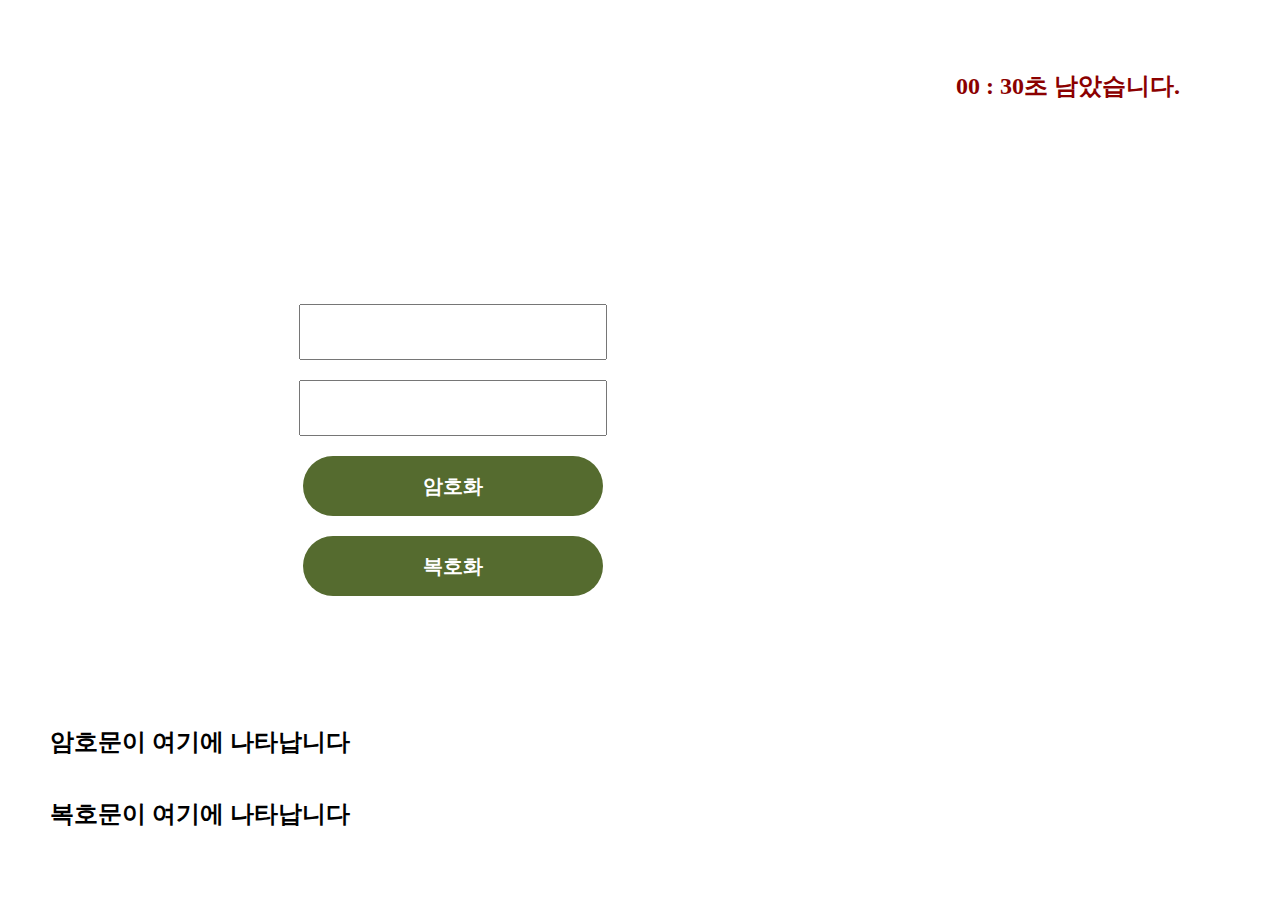
==== page/game.html @ 203e93c3 "fix layout" ====
<!DOCTYPE html>
<html lang="en">
<head>
    <meta charset="UTF-8">
    <meta http-equiv="X-UA-Compatible" content="IE=edge">
    <meta name="viewport" content="width=device-width, initial-scale=1.0">
    <title>Document</title>
    <script src="../js/game.js"></script>
    <link rel="stylesheet" href="../css/game.css">
</head>
<body>
    <div class="time"><h2>00&nbsp;:&nbsp;</h2><h2 id="timer">30</h2><h2>초 남았습니다.</h2></div>
    <div class="container">
        <div class="concon">
            <div class="in-con">
                <input type="text" id="key" name="key"><br>
                <input type="text" id="sentence" name="sentence"><br>
                <input type="submit" class="submit" value="암호화" onclick="handleSubmit();"/>
                <input type="submit" class="submit" value="복호화" onclick="handleDecSubmit();"/>
            </div>
            <div class="table-con">
                <table class="alpha-tab">
                <tbody id="setTable">
                    
                </tbody>
                </table>
                <button id="answer" onclick="handleAnswer();">입력하기</button><br>
            </div>
        </div>
        
        <div class="result">
            <h2 id="sub_dec"></h2><br>
            <h2 id="encryption">암호문이 여기에 나타납니다</h2><br>
            <h2 id="decripyion">복호문이 여기에 나타납니다</h2>
        </div>
    </div>

</body>
</html>
---- css/game.css ----
/* .container{
    display:flex;
    flex-direction: column;
} */

.concon {
    font-family: 'DungGeunMo';
    text-align: center;
    display:flex;
    justify-content: space-around;
    flex-direction: row;
    position: absolute;
    left:50%;
    top:50%;
    transform:translate(-50%, -50%);
    width:900px;
}

.td{
    border:1px solid rgb(31, 26, 26);
    width:60px;
    height:60px;
    font-size: 20px;
    font-weight: bold;
}

.time {
    position: absolute;
    top:50px;
    right:100px;
    color:darkred;
}

h2{
    display: inline-block;
}

input {
    width:300px;
    height:50px;
    margin:10px;
    font-size: 20px;
    font-weight: bold;
}

.in-con{
    width:350px;
}

.in-con, .table-con{
    margin:10px;
}

.submit {
    cursor: pointer;
    width:300px;
    height:60px;
    border-radius: 40px;
    border:none;
    background-color: darkolivegreen;
    color:white;
    font-size:20px;
    font-weight: bold;
}

.input-con{
    width:60px;
    height:60px;
    font-size:20px;
    font-weight: bold;
}

#answer {
    margin-top:40px;
    cursor: pointer;
    width:200px;
    height:50px;
    border-radius: 40px;
    border:none;
    background-color: darkolivegreen;
    color:white;
    font-size:20px;
    font-weight: bold;
}

.result{
    position:absolute;
    bottom:50px;
    left:50px;
}
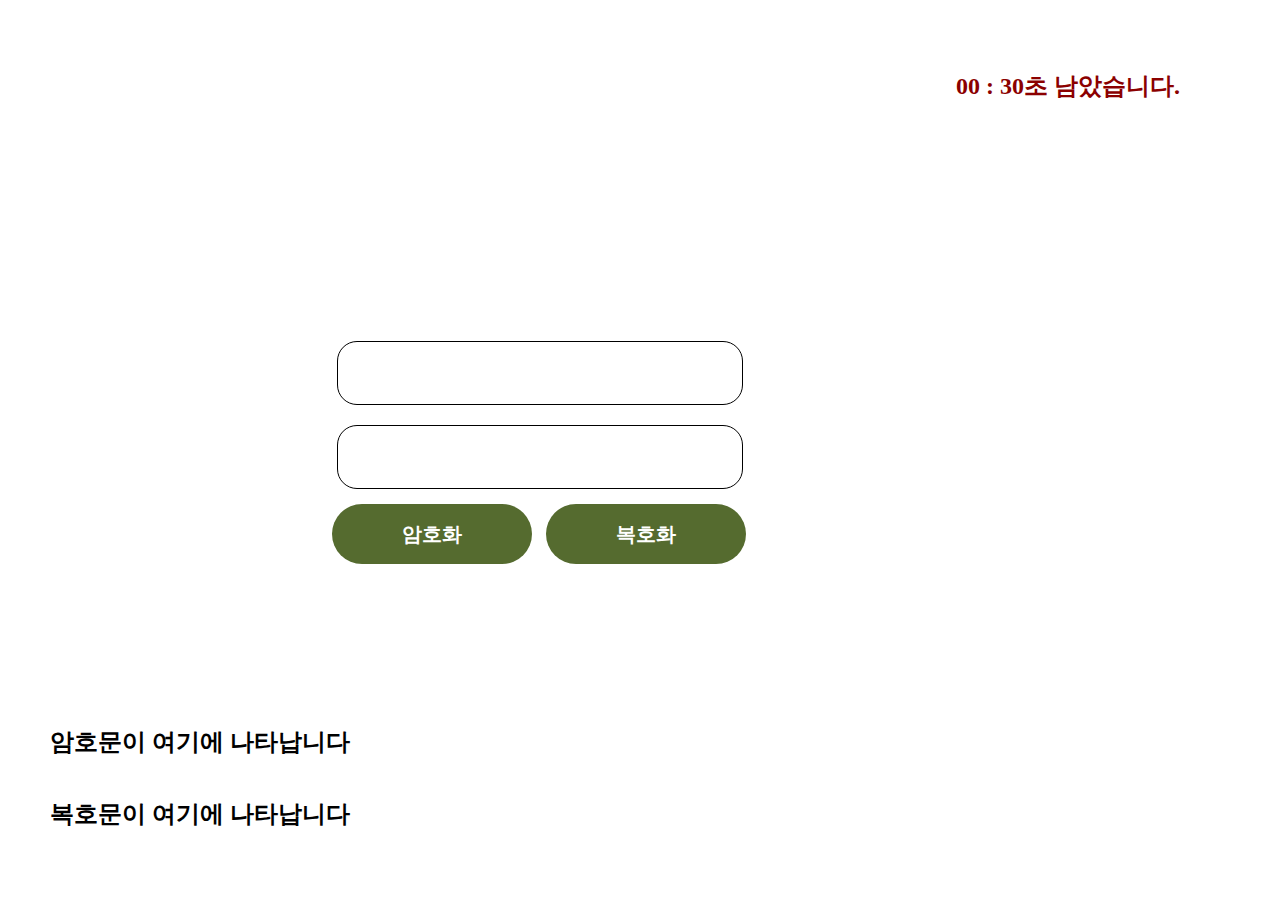
==== commit 5d280c3b: "setBoard with q/z" ====
--- a/page/game.html
+++ b/page/game.html
@@ -4,7 +4,7 @@
     <meta charset="UTF-8">
     <meta http-equiv="X-UA-Compatible" content="IE=edge">
     <meta name="viewport" content="width=device-width, initial-scale=1.0">
-    <title>Document</title>
+    <title>암호를 풀어라!</title>
     <script src="../js/game.js"></script>
     <link rel="stylesheet" href="../css/game.css">
 </head>
@@ -15,8 +15,10 @@
             <div class="in-con">
                 <input type="text" id="key" name="key"><br>
                 <input type="text" id="sentence" name="sentence"><br>
-                <input type="submit" class="submit" value="암호화" onclick="handleSubmit();"/>
-                <input type="submit" class="submit" value="복호화" onclick="handleDecSubmit();"/>
+                <div class="buttons">
+                    <input type="submit" class="submit" value="암호화" onclick="handleSubmit();"/>
+                    <input type="submit" class="submit" value="복호화" onclick="handleDecSubmit();"/>
+                </div>
             </div>
             <div class="table-con">
                 <table class="alpha-tab">
--- a/css/game.css
+++ b/css/game.css
@@ -1,14 +1,7 @@
-/* .container{
-    display:flex;
-    flex-direction: column;
-} */
-
 .concon {
     font-family: 'DungGeunMo';
-    text-align: center;
     display:flex;
     justify-content: space-around;
-    flex-direction: row;
     position: absolute;
     left:50%;
     top:50%;
@@ -20,8 +13,9 @@
     border:1px solid rgb(31, 26, 26);
     width:60px;
     height:60px;
-    font-size: 20px;
+    font-size: 18px;
     font-weight: bold;
+    text-align: center;
 }
 
 .time {
@@ -36,25 +30,35 @@
 }
 
 input {
-    width:300px;
-    height:50px;
+    width:400px;
+    height:60px;
     margin:10px;
     font-size: 20px;
     font-weight: bold;
+    text-align: center;
+    border-radius: 20px;
+    border:none;
+    border:1px solid black;
 }
 
 .in-con{
     width:350px;
+    margin-top:100px;
 }
 
 .in-con, .table-con{
     margin:10px;
 }
 
+.buttons{
+    width:450px;
+}
+
 .submit {
     cursor: pointer;
-    width:300px;
+    width:200px;
     height:60px;
+    margin:5px;
     border-radius: 40px;
     border:none;
     background-color: darkolivegreen;
@@ -64,9 +68,9 @@
 }
 
 .input-con{
-    width:60px;
-    height:60px;
-    font-size:20px;
+    width:50px;
+    height:50px;
+    font-size:18px;
     font-weight: bold;
 }
 
@@ -81,6 +85,9 @@
     color:white;
     font-size:20px;
     font-weight: bold;
+    position: absolute; 
+    left: 50%;
+    margin-left:120px;
 }
 
 .result{
